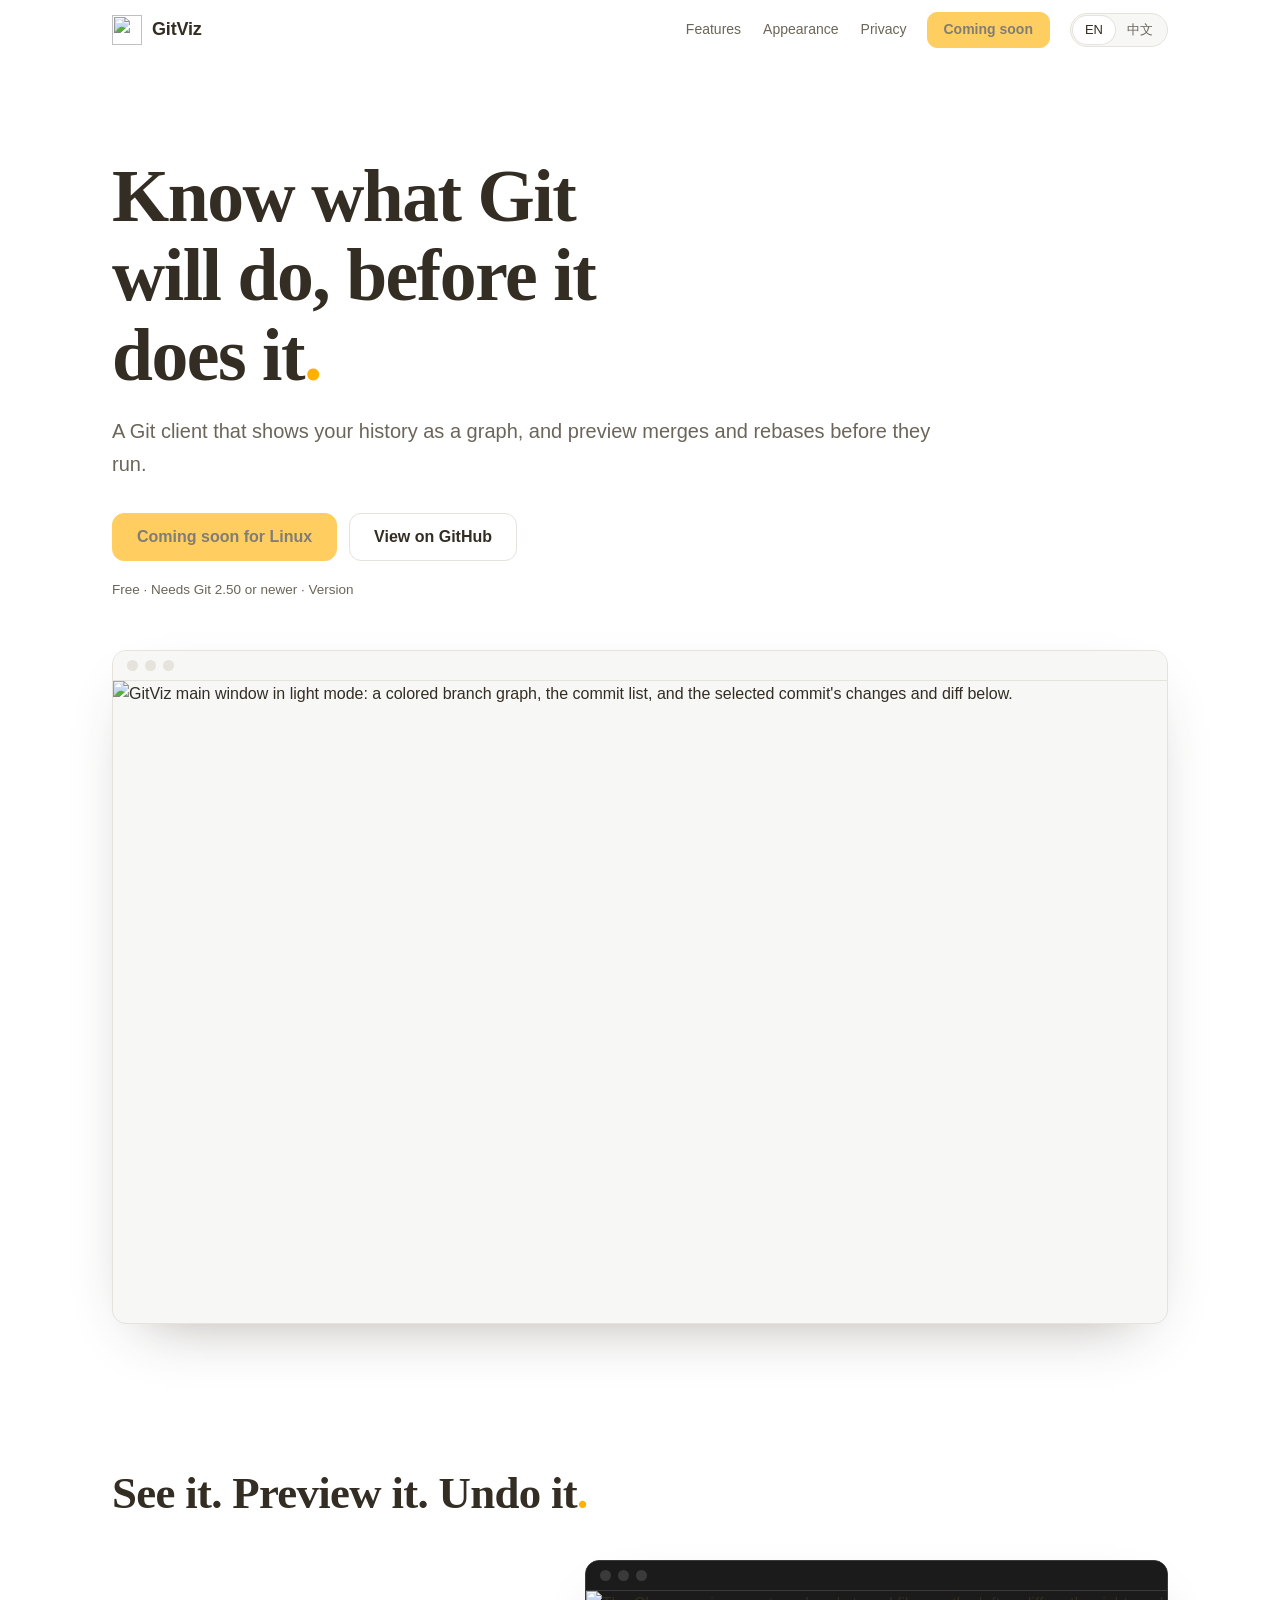
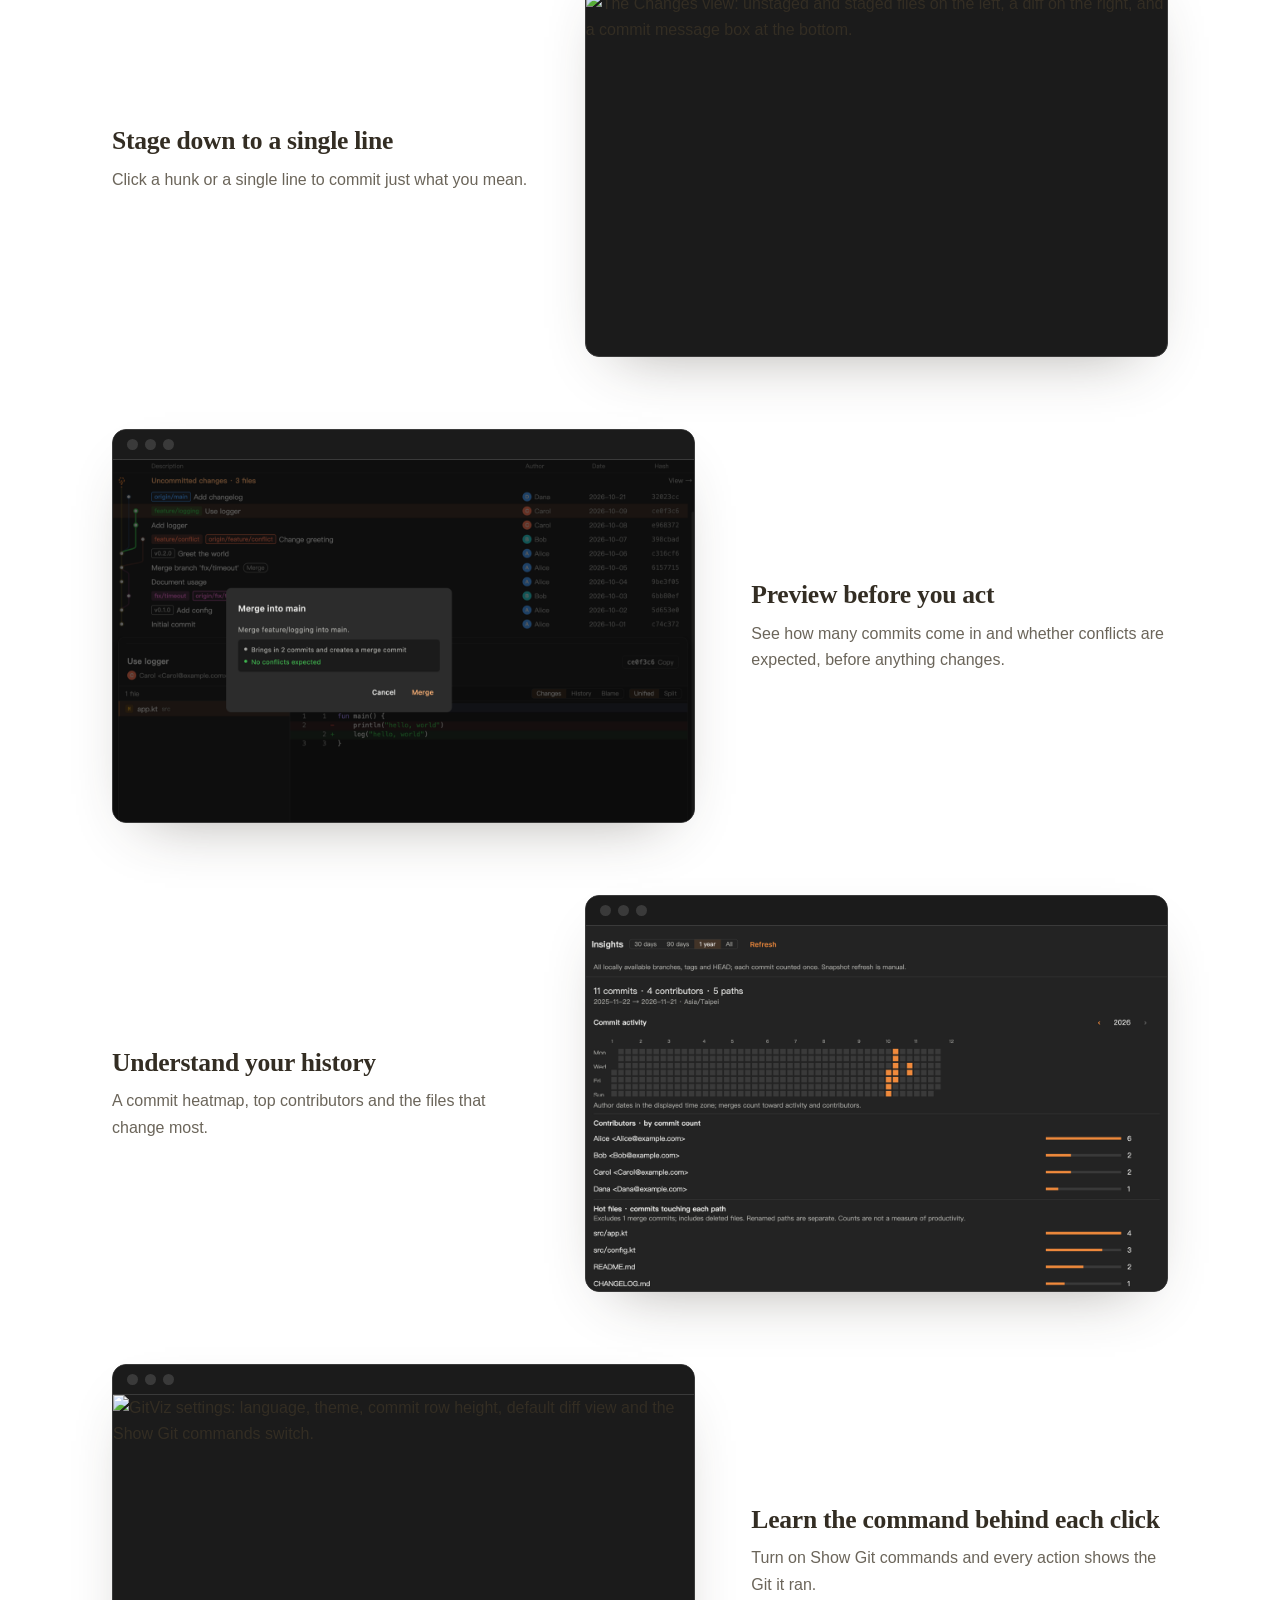
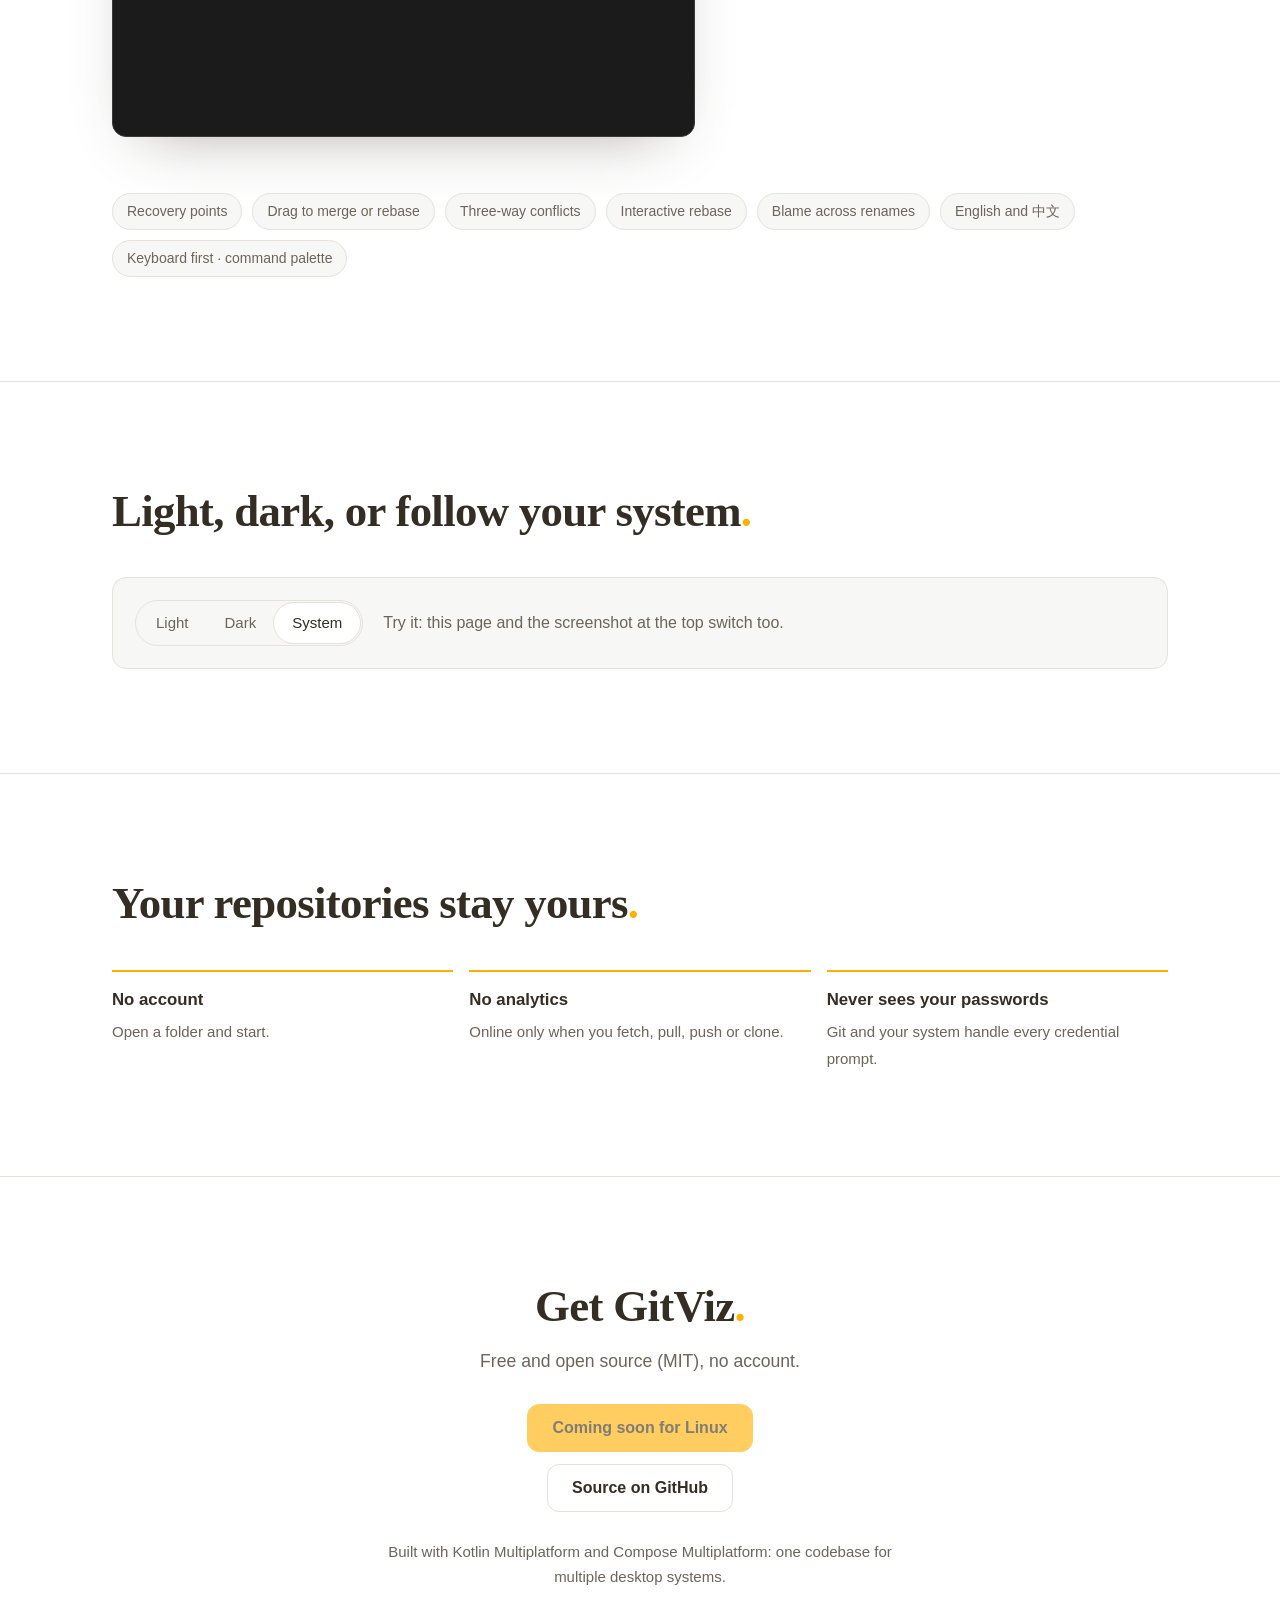
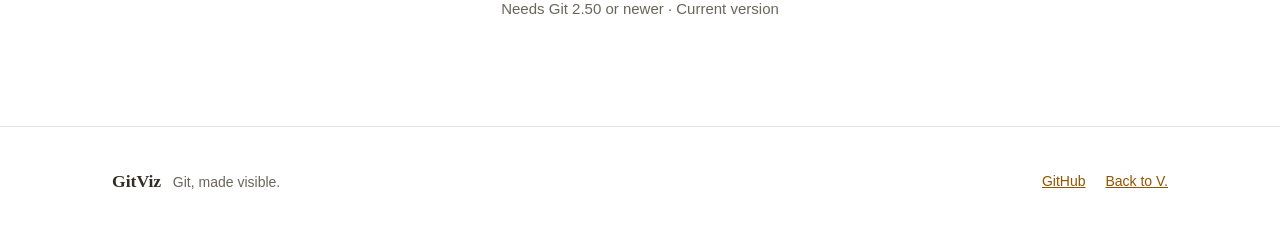
==== site/introduction/index.html @ 3882df53 "docs: 精简介绍页并添加站点打包与部署脚本 - 介绍页去掉平台字样，按访问者系统选择安装包，补充 GitHub 与 Kotlin Multiplatform 说明 - 功能区改为四组截图，新增合并" ====
<!doctype html>
<!--
  GitViz 介绍页（gitviz.vambda.com）。只引用同站的 style.css、app.js 和 img/，无外部请求，
  也不含内联样式和脚本，以符合站点的 Content-Security-Policy。
  <html> 上的两个属性：
    data-dl-mac / data-dl-windows / data-dl-linux
                   各系统的安装包地址。app.js 按访问者的系统选择；该系统留空时按钮显示「即将上线」且不可点击，
                   识别不出系统（如手机）时按钮跳到下载区，那里列出全部可用安装包。
    data-version   页面上显示的版本号。
  发版时由 scripts/package-site.sh 按 build.gradle.kts 的版本填写，不手动改。
-->
<html lang="en" data-dl-mac="" data-dl-windows="" data-dl-linux="" data-version="">
<head>
<meta charset="utf-8">
<meta name="viewport" content="width=device-width, initial-scale=1">
<meta name="color-scheme" content="light dark">
<title>GitViz — Product Introduction</title>
<meta id="meta-desc" name="description" content="GitViz is a free Git client. See your history as a clear graph and preview merges, rebases and resets before they touch your repository.">
<link rel="icon" type="image/svg+xml" href="img/icon.svg">
<link rel="stylesheet" href="style.css">
</head>
<body>
<a class="skip" href="#main" data-zh="跳到正文">Skip to content</a>

<header class="top" id="top">
  <div class="wrap bar">
    <a class="brand" href="#" aria-label="GitViz"><img src="img/icon.svg" width="30" height="30" alt="">GitViz</a>
    <nav class="links" aria-label="Sections">
      <a href="#features" data-zh="功能">Features</a>
      <a href="#appearance" data-zh="外观">Appearance</a>
      <a href="#privacy" data-zh="隐私">Privacy</a>
    </nav>
    <a class="btn primary sm" data-dl="short" href="#get">Download</a>
    <div class="seg" role="group" aria-label="Language" data-zh-label="语言">
      <button type="button" data-lang="en" lang="en" aria-pressed="true">EN</button>
      <button type="button" data-lang="zh" lang="zh-Hans" aria-pressed="false">中文</button>
    </div>
  </div>
</header>

<main id="main">
  <div class="wrap">
    <div class="hero">
      <h1><span data-zh="先看清结果，再动手">Know what Git will do, before it does it</span><span class="dot">.</span></h1>
      <p class="lead" data-zh="用分支图看历史，合并、变基先预览再执行。">A Git client that shows your history as a graph, and preview merges and rebases before they run.</p>
      <div class="cta">
        <a class="btn primary" data-dl href="#get">Download</a>
        <a class="btn" href="https://github.com/VamPeng/gitviz" data-zh="在 GitHub 查看">View on GitHub</a>
      </div>
      <p class="meta" data-zh="免费 · 需要 Git 2.50 或更新版本 · 版本 <span class='ver'></span>">Free · Needs Git 2.50 or newer · Version <span class="ver"></span></p>

      <div class="shot-wrap">
        <figure class="window">
          <div class="chrome" aria-hidden="true"><i></i><i></i><i></i></div>
          <img class="shot-light" src="img/main-light.png" width="2000" height="1219" alt="GitViz main window in light mode: a colored branch graph, the commit list, and the selected commit's changes and diff below." data-zh-alt="GitViz 主窗口（浅色）：彩色分支图、提交列表，以及所选提交的改动和 diff。">
          <img class="shot-dark" src="img/main-dark.png" width="2000" height="1219" alt="GitViz main window in dark mode: a colored branch graph, the commit list, and the selected commit's changes and diff below." data-zh-alt="GitViz 主窗口（深色）：彩色分支图、提交列表，以及所选提交的改动和 diff。">
        </figure>
      </div>
    </div>
  </div>

  <section id="features">
    <div class="wrap">
      <h2><span data-zh="看得见，预览得了，撤得回">See it. Preview it. Undo it</span><span class="dot">.</span></h2>

      <div class="row">
        <div class="copy">
          <h3 data-zh="暂存可以细到一行">Stage down to a single line</h3>
          <p data-zh="点代码块或单独一行，只提交真正需要的部分。">Click a hunk or a single line to commit just what you mean.</p>
        </div>
        <figure class="window dark">
          <div class="chrome" aria-hidden="true"><i></i><i></i><i></i></div>
          <img src="img/staging-dark.png" width="1400" height="881" loading="lazy" decoding="async" alt="The Changes view: unstaged and staged files on the left, a diff on the right, and a commit message box at the bottom." data-zh-alt="改动页：左侧是未暂存和已暂存的文件，右侧是 diff，底部是提交说明。">
        </figure>
      </div>

      <div class="row flip">
        <div class="copy">
          <h3 data-zh="操作前先预览">Preview before you act</h3>
          <p data-zh="执行前先告诉你会带进几个提交、会不会冲突，确认后才动手。">See how many commits come in and whether conflicts are expected, before anything changes.</p>
        </div>
        <figure class="window dark">
          <div class="chrome" aria-hidden="true"><i></i><i></i><i></i></div>
          <img src="img/preview-dark.png" width="1400" height="870" loading="lazy" decoding="async" alt="Merge into main dialog over the commit graph: it brings in 2 commits and expects no conflicts, with Cancel and Merge buttons." data-zh-alt="提交图上方的「合并到 main」对话框：将带进 2 个提交，预计没有冲突，带取消和合并按钮。">
        </figure>
      </div>

      <div class="row">
        <div class="copy">
          <h3 data-zh="看懂仓库的历史">Understand your history</h3>
          <p data-zh="提交热力图、贡献者和改动最多的文件。">A commit heatmap, top contributors and the files that change most.</p>
        </div>
        <figure class="window dark">
          <div class="chrome" aria-hidden="true"><i></i><i></i><i></i></div>
          <img src="img/insights-dark.png" width="1400" height="880" loading="lazy" decoding="async" alt="Insights: a commit heatmap for the year, contributors by commit count and the most frequently changed files." data-zh-alt="统计和洞察：全年提交热力图、按提交数排列的贡献者，以及改动最频繁的文件。">
        </figure>
      </div>

      <div class="row flip">
        <div class="copy">
          <h3 data-zh="学会每次点击背后的命令">Learn the command behind each click</h3>
          <p data-zh="开启教学模式，每次操作都会显示实际执行的 Git 命令。">Turn on Show Git commands and every action shows the Git it ran.</p>
        </div>
        <figure class="window dark">
          <div class="chrome" aria-hidden="true"><i></i><i></i><i></i></div>
          <img src="img/settings-dark.png" width="1400" height="820" loading="lazy" decoding="async" alt="GitViz settings: language, theme, commit row height, default diff view and the Show Git commands switch." data-zh-alt="GitViz 设置页：语言、主题、提交行高、默认 diff 视图，以及显示 Git 命令的开关。">
        </figure>
      </div>

      <ul class="chips">
        <li data-zh="恢复点，随时退回">Recovery points</li>
        <li data-zh="拖动分支合并或变基">Drag to merge or rebase</li>
        <li data-zh="三方对照解决冲突">Three-way conflicts</li>
        <li data-zh="交互式编辑历史">Interactive rebase</li>
        <li data-zh="Blame 一路追溯">Blame across renames</li>
        <li data-zh="中英文界面">English and 中文</li>
        <li data-zh="键盘优先 · 命令面板">Keyboard first · command palette</li>
      </ul>
    </div>
  </section>

  <section id="appearance">
    <div class="wrap">
      <h2><span data-zh="浅色、深色，或跟随系统">Light, dark, or follow your system</span><span class="dot">.</span></h2>
      <div class="theme-box">
        <div class="seg big" role="group" aria-label="Page appearance" data-zh-label="页面外观">
          <button type="button" data-theme-set="light" aria-pressed="false" data-zh="浅色">Light</button>
          <button type="button" data-theme-set="dark" aria-pressed="false" data-zh="深色">Dark</button>
          <button type="button" data-theme-set="system" aria-pressed="true" data-zh="跟随系统">System</button>
        </div>
        <p data-zh="试一下，页面和顶部截图会一起切换。">Try it: this page and the screenshot at the top switch too.</p>
      </div>
    </div>
  </section>

  <section id="privacy">
    <div class="wrap">
      <h2><span data-zh="你的仓库，只属于你">Your repositories stay yours</span><span class="dot">.</span></h2>
      <ul class="facts">
        <li><strong data-zh="无需账号">No account</strong><span data-zh="打开文件夹就能用。">Open a folder and start.</span></li>
        <li><strong data-zh="没有统计">No analytics</strong><span data-zh="只在获取、拉取、推送、克隆时联网。">Online only when you fetch, pull, push or clone.</span></li>
        <li><strong data-zh="不碰你的密码">Never sees your passwords</strong><span data-zh="验证交给 Git 和系统对话框。">Git and your system handle every credential prompt.</span></li>
      </ul>
    </div>
  </section>

  <section id="get">
    <div class="wrap get">
      <h2><span data-zh="获取 GitViz">Get GitViz</span><span class="dot">.</span></h2>
      <p class="sub tight" data-zh="免费开源（MIT 许可），无需账号。">Free and open source (MIT), no account.</p>
      <a class="btn primary" data-dl href="#get">Download</a>
      <p class="others" data-dl-list hidden></p>
      <a class="btn gh" href="https://github.com/VamPeng/gitviz" data-zh="在 GitHub 查看源码">Source on GitHub</a>
      <p class="built" data-zh="用 Kotlin Multiplatform 和 Compose Multiplatform 构建，一套代码面向多个桌面系统。">Built with Kotlin Multiplatform and Compose Multiplatform: one codebase for multiple desktop systems.</p>
      <p class="req" data-zh="需要 Git 2.50 或更新版本 · 当前版本 <span class='ver'></span>">Needs Git 2.50 or newer · Current version <span class="ver"></span></p>
    </div>
  </section>
</main>

<footer>
  <div class="wrap">
    <div><b>GitViz</b> &nbsp; <span data-zh="让 Git 看得见。">Git, made visible.</span></div>
    <div class="foot-links"><a href="https://github.com/VamPeng/gitviz">GitHub</a><a href="https://vambda.com" data-zh="回到 V. 的作品网站">Back to V.</a></div>
  </div>
</footer>

<script src="app.js"></script>
</body>
</html>
---- site/introduction/style.css ----
:root{
  color-scheme:light;
  --paper:#ffffff; --panel:#f7f7f6; --ink:#332d23; --muted:#6b655a; --line:#e6e2dc;
  --primary:#ffb000; --on-primary:#332d23; --link:#8f5400; --wash:#fff1cc;
  --shadow:0 24px 60px -32px rgba(51,45,35,.45);
  --serif:Georgia,"Iowan Old Style","Songti SC","Noto Serif SC","Source Han Serif SC",serif;
  --sans:-apple-system,BlinkMacSystemFont,"Segoe UI","PingFang SC","Microsoft YaHei",sans-serif;
  --mono:ui-monospace,"SF Mono",Menlo,Consolas,monospace;
}
@media (prefers-color-scheme:dark){
  :root:not([data-theme="light"]){
    color-scheme:dark;
    --paper:#1b1b1b; --panel:#232323; --ink:#eae8e3; --muted:#a8a49b; --line:#3a3a3a;
    --link:#ffb000; --wash:#3a2d0c; --shadow:0 24px 60px -32px rgba(0,0,0,.9);
  }
}
:root[data-theme="dark"]{
  color-scheme:dark;
  --paper:#1b1b1b; --panel:#232323; --ink:#eae8e3; --muted:#a8a49b; --line:#3a3a3a;
  --link:#ffb000; --wash:#3a2d0c; --shadow:0 24px 60px -32px rgba(0,0,0,.9);
}

*{box-sizing:border-box}
html{scroll-behavior:smooth;scroll-padding-top:72px}
@media (prefers-reduced-motion:reduce){html{scroll-behavior:auto}}
body{margin:0;background:var(--paper);color:var(--ink);font:16px/1.65 var(--sans);-webkit-font-smoothing:antialiased}
img{max-width:100%;height:auto;display:block}
a{color:var(--link)}
:focus-visible{outline:2px solid var(--link);outline-offset:3px;border-radius:4px}
.wrap{max-width:1120px;margin:0 auto;padding:0 16px}
@media (min-width:720px){.wrap{padding:0 32px}}
.skip{position:absolute;left:16px;top:-60px;background:var(--ink);color:var(--paper);padding:8px 14px;border-radius:8px;z-index:20}
.skip:focus{top:12px}

/* header */
header.top{position:sticky;top:0;z-index:10;background:color-mix(in srgb,var(--paper) 88%,transparent);backdrop-filter:saturate(1.4) blur(12px);border-bottom:1px solid transparent}
header.top.scrolled{border-bottom-color:var(--line)}
.bar{display:flex;align-items:center;gap:20px;height:60px}
.brand{display:flex;align-items:center;gap:10px;color:var(--ink);text-decoration:none;font-weight:700;font-size:18px;letter-spacing:-.01em;margin-right:auto}
.brand img{width:30px;height:30px}
nav.links{display:none;gap:22px}
nav.links a{color:var(--muted);text-decoration:none;font-size:14px}
nav.links a:hover{color:var(--ink)}
@media (min-width:720px){nav.links{display:flex}}
.seg{display:inline-flex;border:1px solid var(--line);border-radius:999px;padding:2px;background:var(--panel)}
.seg{flex:none}
.seg button{font:inherit;font-size:13px;color:var(--muted);background:none;border:0;border-radius:999px;padding:3px 12px;cursor:pointer;min-height:28px;white-space:nowrap}
.seg button[aria-pressed="true"]{background:var(--paper);color:var(--ink);box-shadow:0 0 0 1px var(--line)}

/* buttons */
.btn{display:inline-flex;align-items:center;justify-content:center;gap:8px;min-height:48px;padding:0 24px;border-radius:12px;font-weight:600;font-size:16px;text-decoration:none;border:1px solid var(--line);color:var(--ink);background:var(--paper)}
.btn:hover{border-color:var(--muted)}
.btn.primary{background:var(--primary);border-color:var(--primary);color:var(--on-primary)}
.btn.primary:hover{filter:brightness(1.05)}
.btn{white-space:nowrap}
.btn.sm{min-height:36px;padding:0 16px;font-size:14px;border-radius:10px}
@media (max-width:719px){header.top .btn.sm{display:none}}
.btn[aria-disabled="true"]{opacity:.62;cursor:not-allowed;filter:none}

/* hero */
.hero{padding:56px 0 24px}
@media (min-width:720px){.hero{padding:96px 0 40px}}
h1{font-family:var(--serif);font-weight:700;font-size:clamp(2.5rem,7vw,4.6rem);line-height:1.08;letter-spacing:-.02em;margin:0 0 20px;max-width:15ch}
.dot{color:var(--primary)}
.lead{font-size:clamp(1.05rem,2.2vw,1.25rem);color:var(--muted);max-width:42em;margin:0 0 32px}
.cta{display:flex;flex-wrap:wrap;gap:12px}
.meta{margin:18px 0 0;color:var(--muted);font-size:13.5px}
.shot-wrap{margin:48px 0 0}

/* window frame */
.window{margin:0;border:1px solid var(--line);border-radius:14px;overflow:hidden;background:var(--panel);box-shadow:var(--shadow)}
.window .chrome{display:flex;gap:7px;height:30px;align-items:center;padding:0 14px;background:var(--panel);border-bottom:1px solid var(--line)}
.window .chrome i{width:11px;height:11px;border-radius:50%;background:var(--line)}
.window.dark{background:#1b1b1b;border-color:#3a3a3a}
.window.dark .chrome{background:#1b1b1b;border-bottom-color:#3a3a3a}
.window.dark .chrome i{background:#3a3a3a}
.shot-dark{display:none}
@media (prefers-color-scheme:dark){
  :root:not([data-theme="light"]) .shot-light{display:none}
  :root:not([data-theme="light"]) .shot-dark{display:block}
}
:root[data-theme="dark"] .shot-light{display:none}
:root[data-theme="dark"] .shot-dark{display:block}
:root[data-theme="light"] .shot-light{display:block}
:root[data-theme="light"] .shot-dark{display:none}
figcaption{font-size:13px;color:var(--muted);margin-top:12px}

/* sections */
section{padding:72px 0}
@media (min-width:720px){section{padding:104px 0}}
section+section{border-top:1px solid var(--line)}
h2{font-family:var(--serif);font-weight:700;font-size:clamp(1.8rem,4.4vw,2.8rem);line-height:1.15;letter-spacing:-.015em;margin:0 0 14px}
.sub{color:var(--muted);font-size:1.1rem;max-width:40em;margin:0 0 48px}
.sub.tight{margin-bottom:28px}
h3{font-size:1.1rem;margin:0 0 8px;line-height:1.35}
p{margin:0 0 12px}

.row{display:grid;gap:28px;align-items:center;margin-bottom:72px}
.row:last-of-type{margin-bottom:56px}
@media (min-width:900px){
  .row{grid-template-columns:5fr 7fr;gap:56px}
  .row.flip{grid-template-columns:7fr 5fr}
  .row.flip .copy{order:2}
}
.row .copy p{color:var(--muted);margin:0}
.row .copy h3{font-family:var(--serif);font-size:1.6rem;letter-spacing:-.01em}
#features h2,#appearance h2,#privacy h2{margin-bottom:40px}

.chips{display:flex;flex-wrap:wrap;gap:10px;margin:8px 0 0;padding:0;list-style:none}
.chips li{border:1px solid var(--line);border-radius:999px;padding:6px 14px;background:var(--panel);color:var(--muted);font-size:14px}
kbd{font:12px var(--mono);border:1px solid var(--line);border-bottom-width:2px;border-radius:5px;padding:1px 6px;background:var(--paper);color:var(--ink)}

/* appearance */
.theme-box{display:flex;flex-wrap:wrap;align-items:center;gap:20px;border:1px solid var(--line);border-radius:14px;padding:22px;background:var(--panel)}
.theme-box p{margin:0;color:var(--muted);flex:1 1 260px}
.seg.big button{font-size:15px;padding:6px 18px;min-height:40px}

/* privacy / get */
.facts{display:grid;gap:16px;grid-template-columns:repeat(auto-fit,minmax(min(100%,300px),1fr));margin:0;padding:0;list-style:none}
.facts li{border-top:2px solid var(--primary);padding-top:14px}
.facts strong{display:block;font-size:1.05rem;margin-bottom:6px}
.facts span{color:var(--muted);font-size:15px}

.get{text-align:center;display:flex;flex-direction:column;align-items:center}
.get .sub{margin-left:auto;margin-right:auto}
.get .others{color:var(--muted);font-size:14px;margin:12px 0 0}
.get .gh{margin-top:12px}
.get .built{color:var(--muted);font-size:15px;max-width:34em;margin:28px 0 0}
.get .req{color:var(--muted);font-size:15px;margin:8px 0 0}

footer{border-top:1px solid var(--line);padding:40px 0 56px;color:var(--muted);font-size:14px}
footer .wrap{display:flex;flex-wrap:wrap;gap:12px 28px;align-items:center;justify-content:space-between}
.foot-links{display:flex;gap:20px}
footer b{color:var(--ink);font-family:var(--serif);font-size:1.1rem}
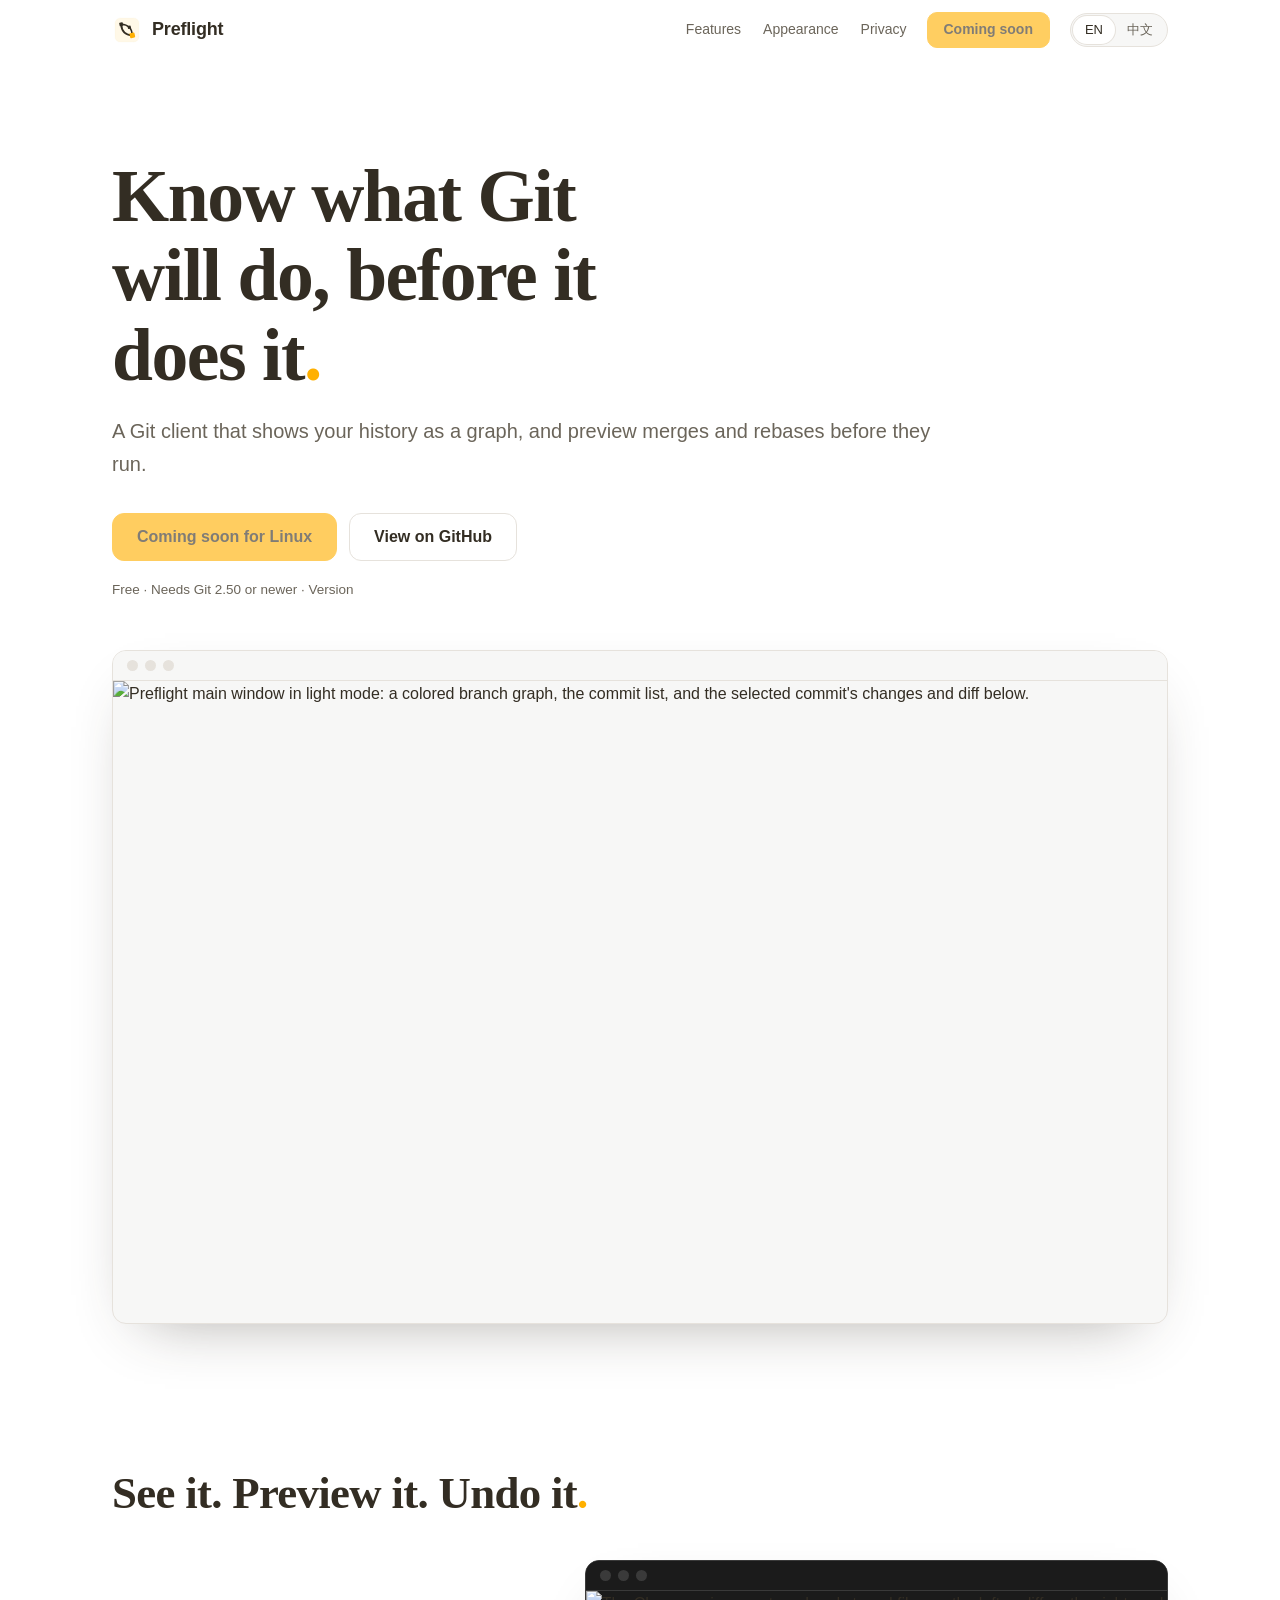
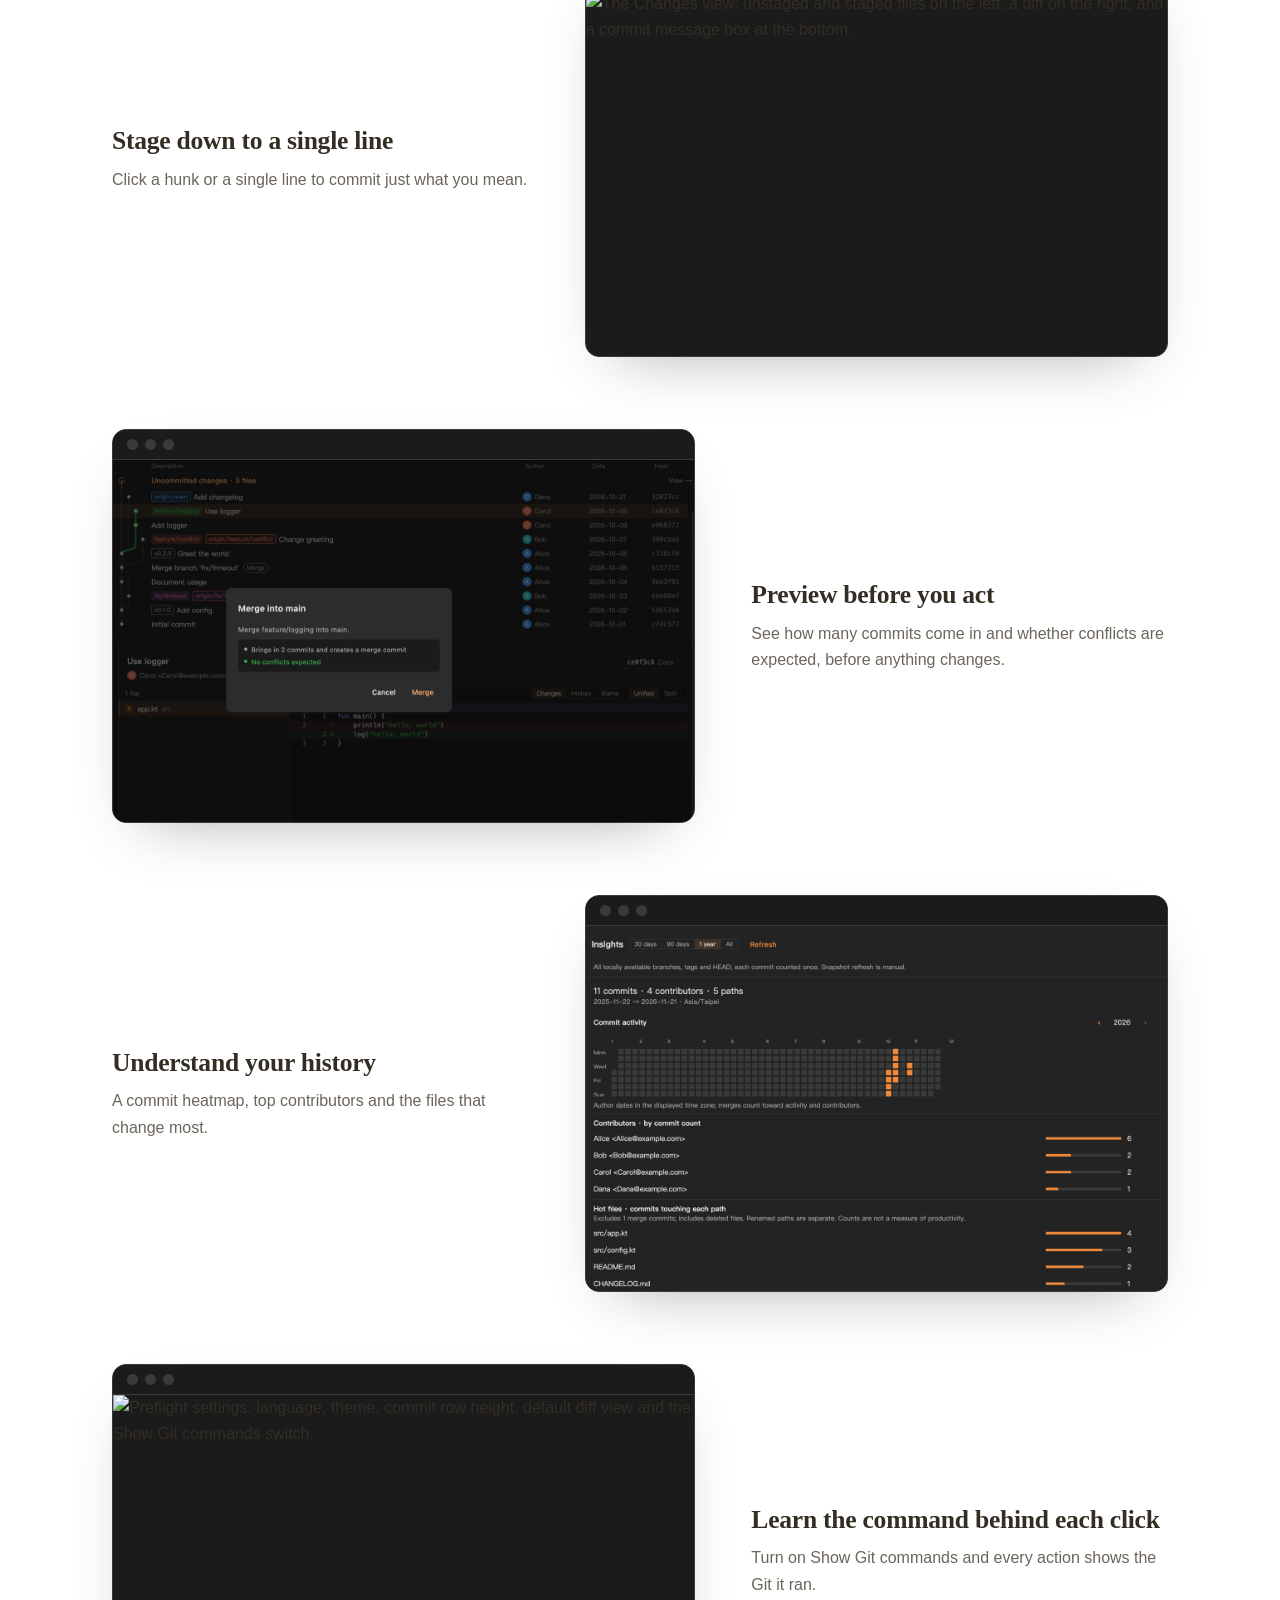
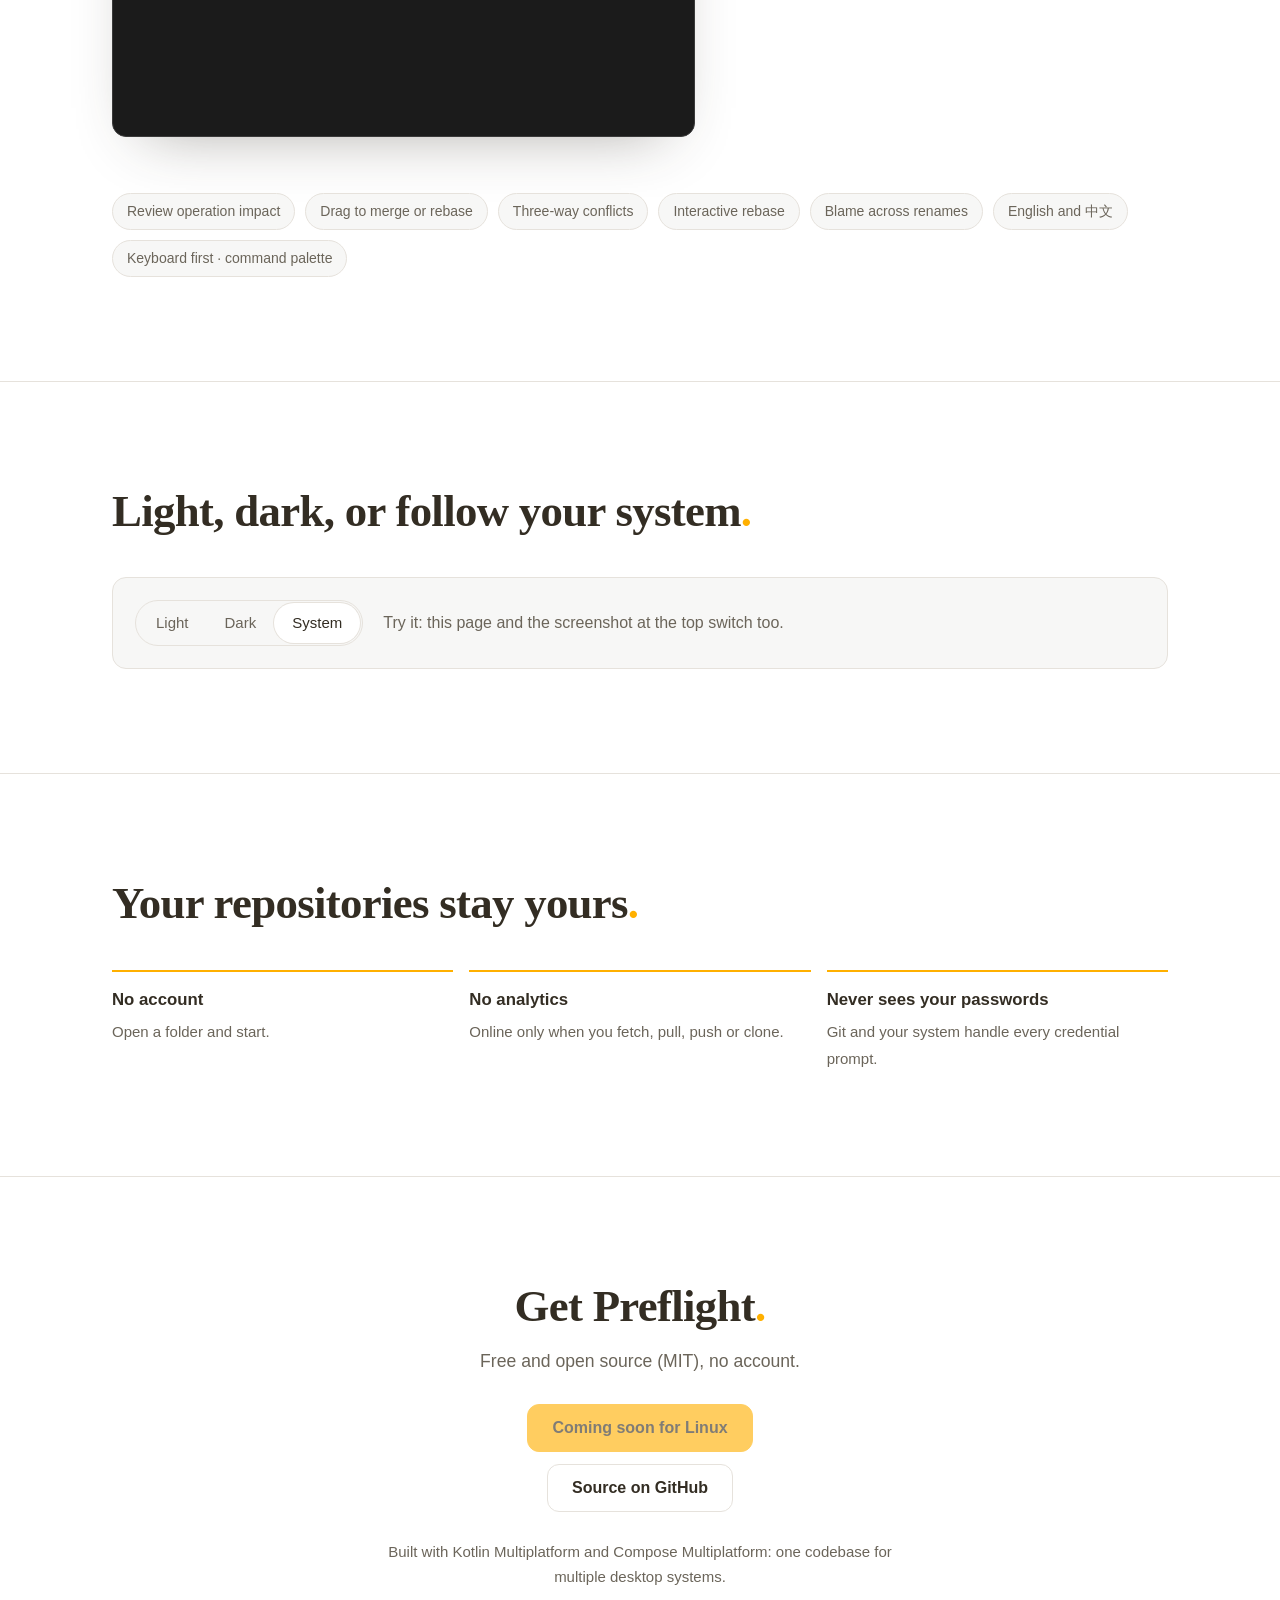
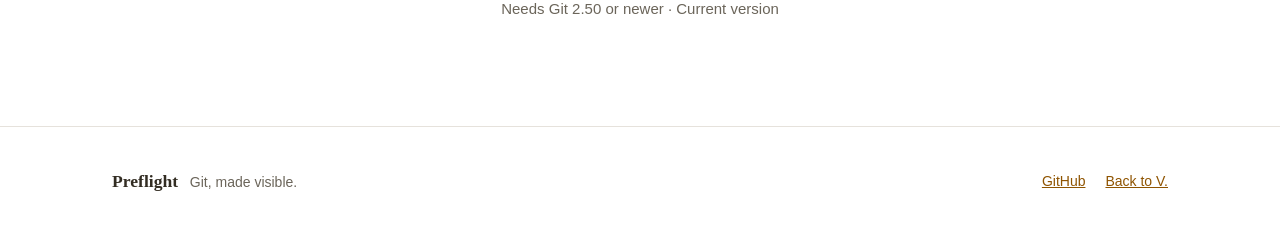
==== commit e3709fed: "feat: 更名为 Preflight 并完善分支刷新与发布入口" ====
--- a/site/introduction/index.html
+++ b/site/introduction/index.html
@@ -1,6 +1,6 @@
 <!doctype html>
 <!--
-  GitViz 介绍页（gitviz.vambda.com）。只引用同站的 style.css、app.js 和 img/，无外部请求，
+  Preflight 介绍页（git.vambda.com）。只引用同站的 style.css、app.js 和 img/，无外部请求，
   也不含内联样式和脚本，以符合站点的 Content-Security-Policy。
   <html> 上的两个属性：
     data-dl-mac / data-dl-windows / data-dl-linux
@@ -14,8 +14,8 @@
 <meta charset="utf-8">
 <meta name="viewport" content="width=device-width, initial-scale=1">
 <meta name="color-scheme" content="light dark">
-<title>GitViz — Product Introduction</title>
-<meta id="meta-desc" name="description" content="GitViz is a free Git client. See your history as a clear graph and preview merges, rebases and resets before they touch your repository.">
+<title>Preflight — Product Introduction</title>
+<meta id="meta-desc" name="description" content="Preflight is a free Git client. See your history as a clear graph and preview merges, rebases and resets before they touch your repository.">
 <link rel="icon" type="image/svg+xml" href="img/icon.svg">
 <link rel="stylesheet" href="style.css">
 </head>
@@ -24,7 +24,7 @@
 
 <header class="top" id="top">
   <div class="wrap bar">
-    <a class="brand" href="#" aria-label="GitViz"><img src="img/icon.svg" width="30" height="30" alt="">GitViz</a>
+    <a class="brand" href="#" aria-label="Preflight"><img src="img/icon.svg" width="30" height="30" alt="">Preflight</a>
     <nav class="links" aria-label="Sections">
       <a href="#features" data-zh="功能">Features</a>
       <a href="#appearance" data-zh="外观">Appearance</a>
@@ -52,8 +52,8 @@
       <div class="shot-wrap">
         <figure class="window">
           <div class="chrome" aria-hidden="true"><i></i><i></i><i></i></div>
-          <img class="shot-light" src="img/main-light.png" width="2000" height="1219" alt="GitViz main window in light mode: a colored branch graph, the commit list, and the selected commit's changes and diff below." data-zh-alt="GitViz 主窗口（浅色）：彩色分支图、提交列表，以及所选提交的改动和 diff。">
-          <img class="shot-dark" src="img/main-dark.png" width="2000" height="1219" alt="GitViz main window in dark mode: a colored branch graph, the commit list, and the selected commit's changes and diff below." data-zh-alt="GitViz 主窗口（深色）：彩色分支图、提交列表，以及所选提交的改动和 diff。">
+          <img class="shot-light" src="img/main-light.png" width="2000" height="1219" alt="Preflight main window in light mode: a colored branch graph, the commit list, and the selected commit's changes and diff below." data-zh-alt="Preflight 主窗口（浅色）：彩色分支图、提交列表，以及所选提交的改动和 diff。">
+          <img class="shot-dark" src="img/main-dark.png" width="2000" height="1219" alt="Preflight main window in dark mode: a colored branch graph, the commit list, and the selected commit's changes and diff below." data-zh-alt="Preflight 主窗口（深色）：彩色分支图、提交列表，以及所选提交的改动和 diff。">
         </figure>
       </div>
     </div>
@@ -103,12 +103,12 @@
         </div>
         <figure class="window dark">
           <div class="chrome" aria-hidden="true"><i></i><i></i><i></i></div>
-          <img src="img/settings-dark.png" width="1400" height="820" loading="lazy" decoding="async" alt="GitViz settings: language, theme, commit row height, default diff view and the Show Git commands switch." data-zh-alt="GitViz 设置页：语言、主题、提交行高、默认 diff 视图，以及显示 Git 命令的开关。">
+          <img src="img/settings-dark.png" width="1400" height="820" loading="lazy" decoding="async" alt="Preflight settings: language, theme, commit row height, default diff view and the Show Git commands switch." data-zh-alt="Preflight 设置页：语言、主题、提交行高、默认 diff 视图，以及显示 Git 命令的开关。">
         </figure>
       </div>
 
       <ul class="chips">
-        <li data-zh="恢复点，随时退回">Recovery points</li>
+        <li data-zh="操作前查看影响摘要">Review operation impact</li>
         <li data-zh="拖动分支合并或变基">Drag to merge or rebase</li>
         <li data-zh="三方对照解决冲突">Three-way conflicts</li>
         <li data-zh="交互式编辑历史">Interactive rebase</li>
@@ -146,7 +146,7 @@
 
   <section id="get">
     <div class="wrap get">
-      <h2><span data-zh="获取 GitViz">Get GitViz</span><span class="dot">.</span></h2>
+      <h2><span data-zh="获取 Preflight">Get Preflight</span><span class="dot">.</span></h2>
       <p class="sub tight" data-zh="免费开源（MIT 许可），无需账号。">Free and open source (MIT), no account.</p>
       <a class="btn primary" data-dl href="#get">Download</a>
       <p class="others" data-dl-list hidden></p>
@@ -159,7 +159,7 @@
 
 <footer>
   <div class="wrap">
-    <div><b>GitViz</b> &nbsp; <span data-zh="让 Git 看得见。">Git, made visible.</span></div>
+    <div><b>Preflight</b> &nbsp; <span data-zh="让 Git 看得见。">Git, made visible.</span></div>
     <div class="foot-links"><a href="https://github.com/VamPeng/gitviz">GitHub</a><a href="https://vambda.com" data-zh="回到 V. 的作品网站">Back to V.</a></div>
   </div>
 </footer>
